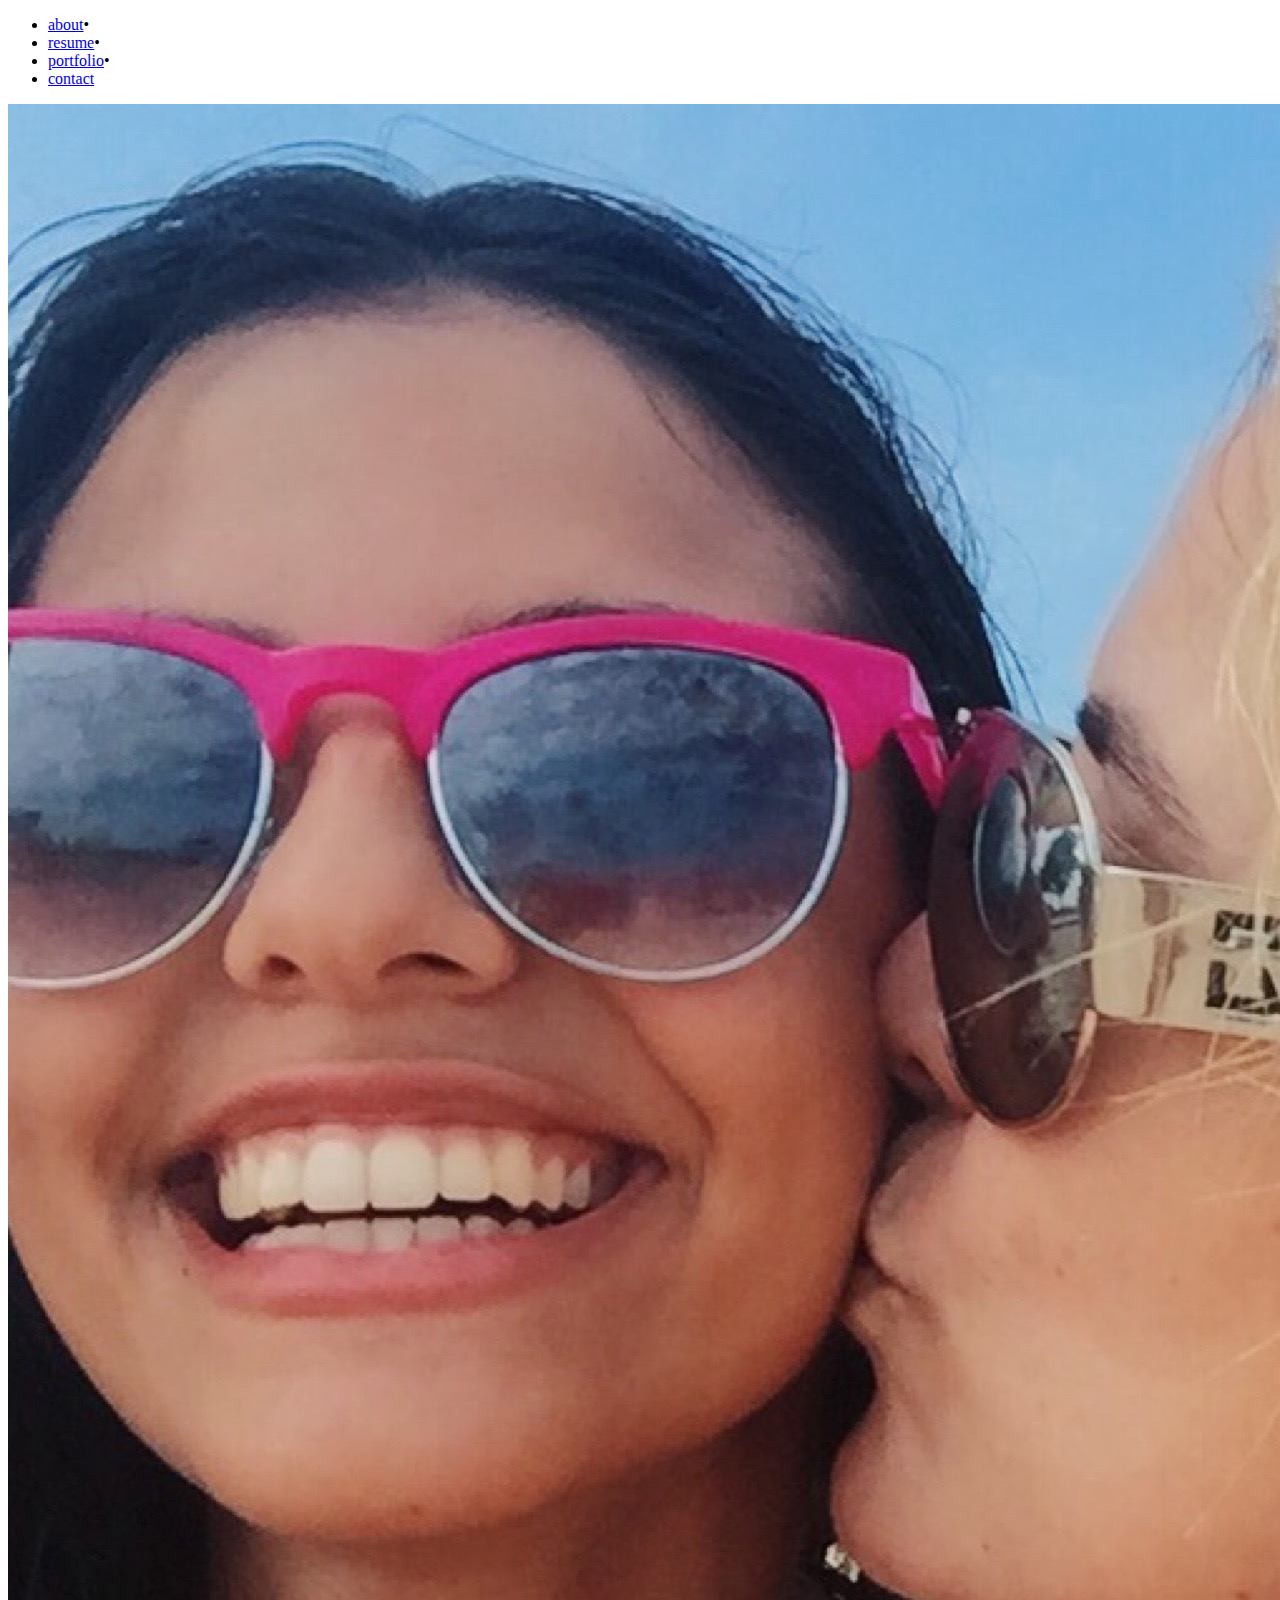
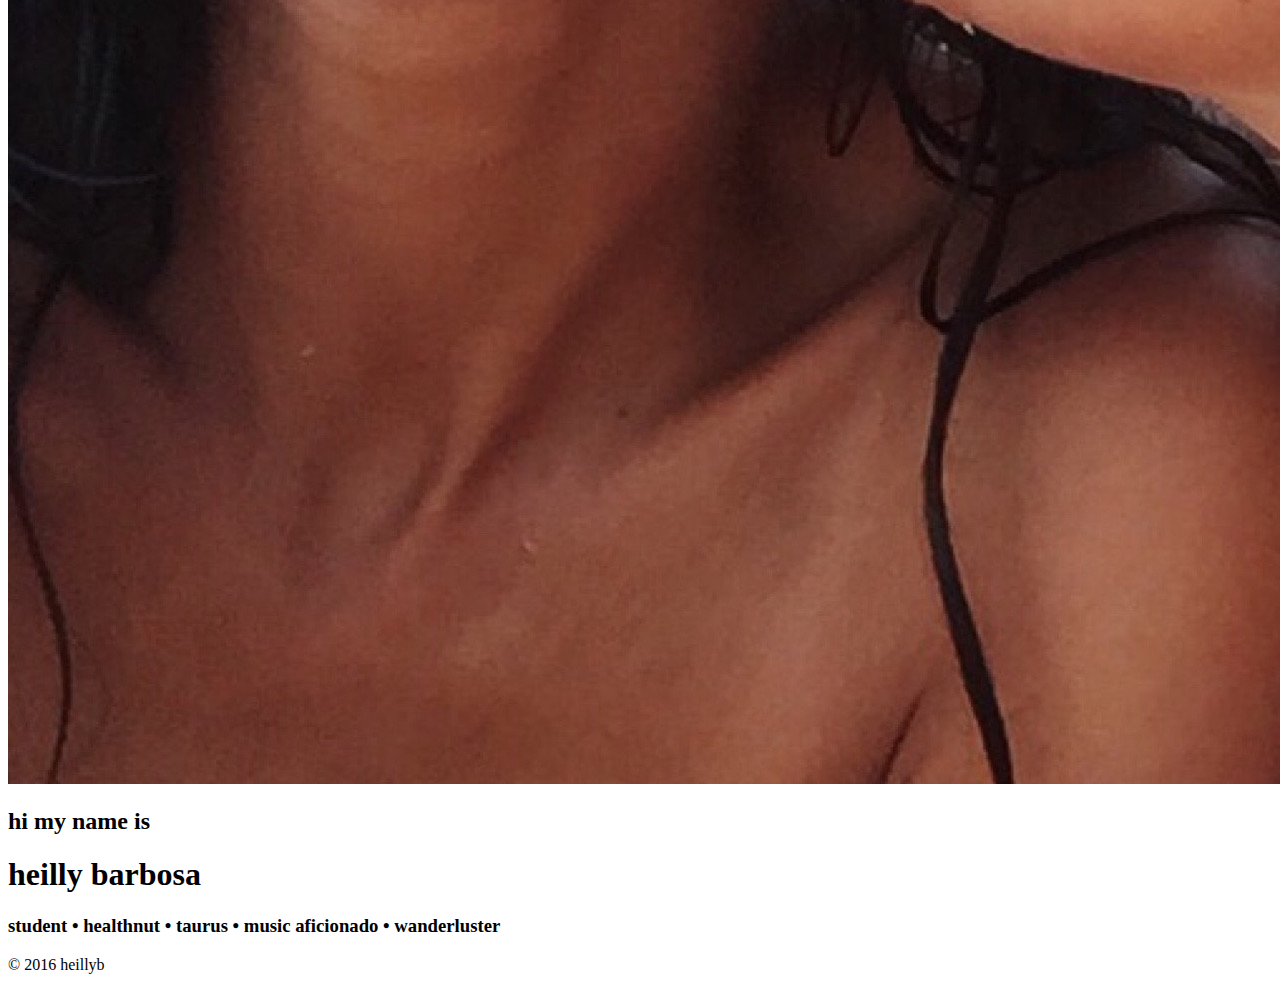
==== index.html @ c7f04a4a "Add files via upload" ====
<!DOCTYPE html>
<html>
    <head>
      <meta http-equiv="content-type" content="text/html; charset=utf-8">

      <title>HEILLYB</title> <!-- DON'T FORGET THE TITLE -->

      <!-- Link to CSS files -->
      <link rel="stylesheet" type="text/css" href="css/normalize.css">
      <link rel="stylesheet" type="text/css" href="css/style.css">
    </head>
    <body>
    <!-- PLACE ALL OF YOUR PAGE CONTENT BELOW HERE -->
    <!-- site navigation -->
    <nav>
      <ul class="navigation">
        <li><a href="about.html">about</a>•</li>
        <li><a href="resume.html">resume</a>•</li>
        <li><a href="portfolio.html">portfolio</a>•</li>
        <li><a href="contact.html">contact</a></li>
      </ul>
    </nav>

    <!-- the wrap class goes around all of our content
          for full page width backgrounds move the
          wrap inside of each container -->
    <div class="wrap">

    <!-- Header -->
    <header>
      <div class="row">

        <div class="column full">

                <div class="picture">
                  <img src="summa.jpg" alt="summer">
                </div>

          <h2>hi my name is</h2>
          <h1>heilly barbosa
          <br>
          </h1>
          <h3>student • healthnut • taurus • music aficionado • wanderluster </h3>

        </div> <!-- /.column -->

      </div> <!-- /.row -->
    </header>

    <!-- Footer -->
    <footer>
      <div class="row">
        <div class="column full">
          <p>&copy; 2016 heillyb</p>
        </div>
      </div>
    </footer>

    </div> <!-- /.wrap -->

    <!-- Don't put anything below here -->
    </body>
</html>
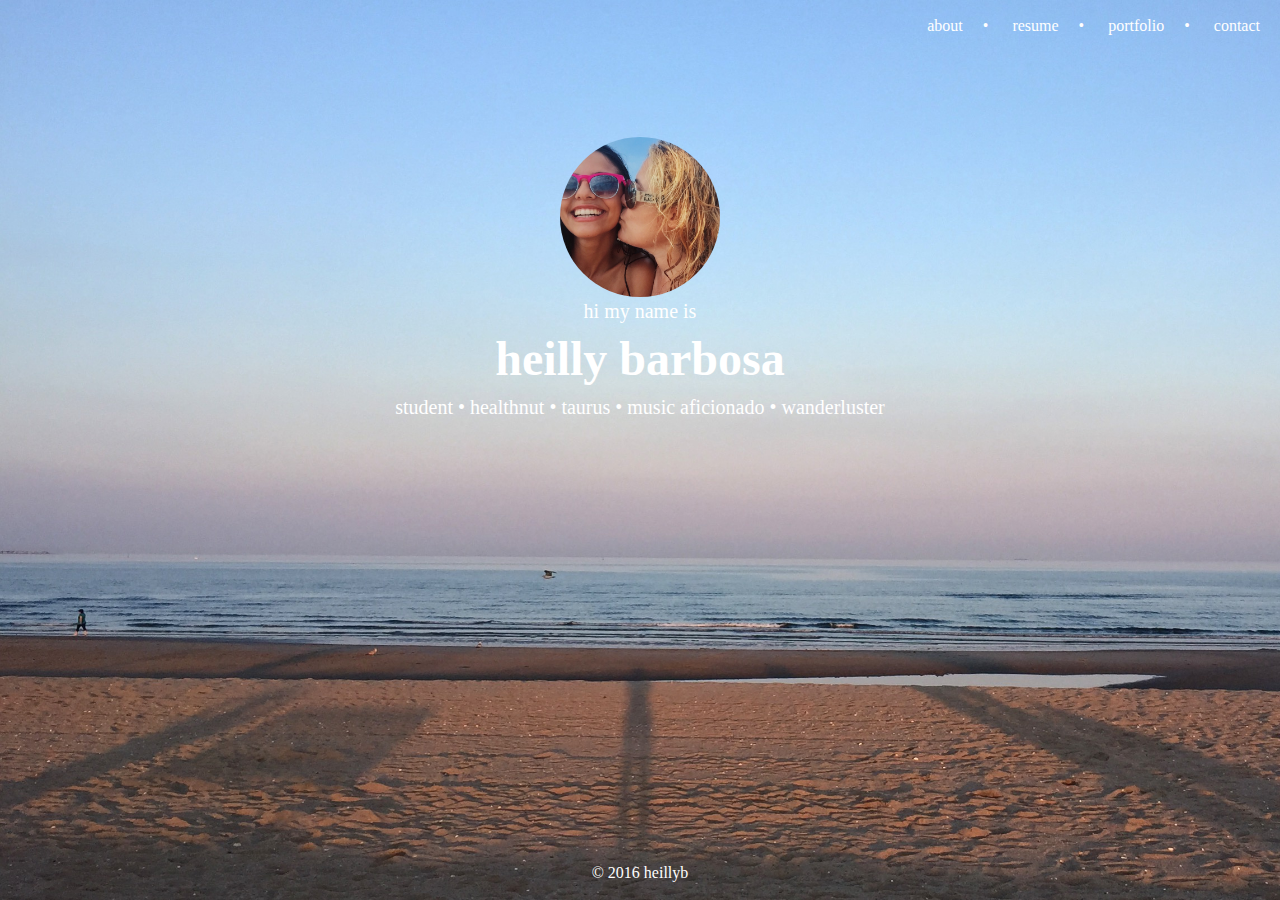
==== commit 59844009: "Update index.html" ====
--- a/index.html
+++ b/index.html
@@ -6,8 +6,8 @@
       <title>HEILLYB</title> <!-- DON'T FORGET THE TITLE -->
 
       <!-- Link to CSS files -->
-      <link rel="stylesheet" type="text/css" href="css/normalize.css">
-      <link rel="stylesheet" type="text/css" href="css/style.css">
+      <link rel="stylesheet" type="text/css" href="normalize.css">
+      <link rel="stylesheet" type="text/css" href="style.css">
     </head>
     <body>
     <!-- PLACE ALL OF YOUR PAGE CONTENT BELOW HERE -->
--- a/style.css
+++ b/style.css
@@ -0,0 +1,564 @@
+
+/* =======================================
+    style.css
+    use this file for your custom styles
+========================================== */
+
+/* use a box model that makes sense */
+*, *:before, *:after {
+  -moz-box-sizing: border-box;
+  -webkit-box-sizing: border-box;
+  box-sizing: border-box;
+}
+
+/* set the default color, font-size, and line height */
+html {
+  color: white;
+  font-size: 1em;
+  line-height: 1.4;
+  font-family: "avenir";
+  height: 100%;
+  margin: 0 auto;
+}
+
+.fonttext {
+  color: white;
+}
+
+body {
+  background-image: url("praia.jpg");
+  background-size: cover;
+  background-position: center;
+  margin: 0 auto;
+}
+
+.wrap {
+  margin: 0 auto;
+}
+
+/* make images and embedded media fluid */
+img,
+object {
+  max-width: 100%;
+}
+
+.picture {
+ width: 10em;
+ height: 10em;
+ margin: 0 auto;
+ -webkit-border-radius: 50%;
+ -moz-border-radius: 50%;
+ border-radius: 50%;
+ -khtml-border-radius: 50%;
+ overflow: hidden;
+}
+
+/* type hierarchy- change for your project */
+h1 {
+  font-size: 3em; /* 48px */
+  text-align: center;
+  color: white;
+  margin: 0;
+}
+
+h2 {
+  font-size: 1.25em; /* 36px */
+  text-align: center;
+  color: white;
+  font-weight: lighter;
+  margin: 0;
+}
+
+h3 {
+  padding-left: 20px;
+  padding-right: 20px;
+  font-size: 1.25em; /* 28px */
+  text-align: center;
+  color: white;
+  font-weight: lighter;
+  margin: 0;
+}
+
+h4 {
+  font-size: 1.125em /*18px */
+}
+
+h5 {
+  font-size: 3em; /* 48px */
+  text-align: center;
+  color: white;
+  margin: auto;
+  margin-top: 2em;
+}
+
+p {
+  color: white;
+}
+
+p2 {
+  font-size: 2px;
+}
+
+/* navigation list styles */
+.navigation {
+  list-style: none;
+  margin: 0;
+  padding: 0;
+  text-align: right;
+  margin-top: 15px;
+}
+
+.navigation li {
+  display: inline-block;
+}
+.navigation a {
+  padding-left: 20px;
+  padding-right: 20px;
+  text-decoration: none;
+  color: white;
+}
+
+.navigation a:hover {
+  -webkit-transition : all 500ms ease;
+  -moz-transition : all 500ms ease;
+  -ms-transition : all 500ms ease;
+  -o-transition : all 500ms ease;
+  color : #DBBAE5;
+}
+
+#active {
+  color : #DBBAE5;
+}
+
+/* Slideshow container */
+.slideshow-container {
+  max-width: 1000px;
+  position: relative;
+  margin: auto;
+}
+
+/* Next & previous buttons */
+.prev, .next {
+  cursor: pointer;
+  position: absolute;
+  top: 50%;
+  width: auto;
+  margin-top: -22px;
+  padding: 16px;
+  color: white;
+  font-weight: bold;
+  font-size: 18px;
+  transition: 0.6s ease;
+  border-radius: 0 3px 3px 0;
+}
+
+/* Position the "next button" to the right */
+.next {
+  right: 0;
+  border-radius: 3px 0 0 3px;
+}
+
+/* On hover, add a black background color with a little bit see-through */
+.prev:hover, .next:hover {
+  background-color: rgba(0,0,0,0.8);
+}
+
+/* Caption text */
+.text {
+  color: #f2f2f2;
+  font-size: 20px;
+  padding: 8px 12px;
+  position: absolute;
+  bottom: 8px;
+  width: 100%;
+  text-align: center;
+}
+
+/* Number text (1/3 etc) */
+.numbertext {
+  color: #f2f2f2;
+  font-size: 12px;
+  padding: 8px 12px;
+  position: absolute;
+  top: 0;
+}
+
+/* The dots/bullets/indicators */
+.dot {
+  cursor:pointer;
+  height: 13px;
+  width: 13px;
+  margin: 0 2px;
+  background-color: #bbb;
+  border-radius: 50%;
+  display: inline-block;
+  transition: background-color 0.6s ease;
+}
+
+.active, .dot:hover {
+  background-color: #717171;
+}
+
+/* Fading animation */
+.fade {
+  -webkit-animation-name: fade;
+  -webkit-animation-duration: 1.5s;
+  animation-name: fade;
+  animation-duration: 1.5s;
+}
+
+@-webkit-keyframes fade {
+  from {opacity: .4}
+  to {opacity: 1}
+}
+
+@keyframes fade {
+  from {opacity: .4}
+  to {opacity: 1}
+}
+
+
+#contact_form
+{
+    margin: 0 auto;
+    width: 50%;
+}
+
+#name
+{
+    width: 100%;
+    color: #3399ff;
+}
+
+#email
+{
+    width: 100%;
+    color: #3399ff;
+}
+
+#message
+{
+    width: 100%;
+    color: #3399ff;
+    margin-bottom: 20px;
+}
+
+.button
+{
+    width: 25%;
+    margin: 0 auto;
+    text-align: center;
+    padding: 15px;
+    border: #fff solid 2px;
+}
+
+.button a
+{
+    color: #DBBAE5;
+}
+
+.aboutme {
+  margin: 0 auto;
+}
+
+.whitebox {
+  opacity: 0.9;
+  border: 1px solid white;
+  background-color: white;
+  margin: 0 auto;
+  padding: 20px;
+  display: flex;
+  width: 80%;
+}
+
+.aboutmetext {
+  text-align: left;
+}
+
+.aboutmepicture {
+  width: 45%;
+  height: 30%;
+  margin-top: 50px;
+  border-radius: 50%;
+  overflow:hidden;
+
+
+}
+
+.aboutmetext {
+  color: #070743;
+  width: 50%;
+  padding-left: 2em;
+}
+
+.resumebox {
+  margin-top: 4em;
+  text-align: center;
+  opacity: 0.9;
+}
+
+.contact {
+  margin-top: 6em;
+}
+
+.whitebox2 {
+  opacity: 0.8;
+  border: 1px solid white;
+  background-color: white;
+  margin: auto;
+  padding-top: 1em;
+  padding-bottom: .6em;
+  display: flex;
+  width: 80%;
+}
+
+
+ul.img-list {
+  list-style-type: none;
+  margin: 0;
+  padding: 0;
+  text-align: center;
+}
+
+ul.img-list li {
+  display: inline-block;
+  height: 150px;
+  margin: 0 1em 1em 0;
+  position: relative;
+  width: 400px;
+}
+
+
+span.text-content {
+  background: rgba(0,0,0,0.5);
+  color: white;
+  cursor: pointer;
+  display: table;
+  height: 150px;
+  left: 0;
+  position: absolute;
+  top: 0;
+  width: 150px;
+}
+
+span.text-content span {
+  display: table-cell;
+  text-align: center;
+  vertical-align: middle;
+}
+
+
+span.text-content {
+  background: #DBBAE5;
+  color: white;
+  cursor: pointer;
+  display: table;
+  height: 150px;
+  left: 0;
+  position: absolute;
+  top: 0;
+  width: 150px;
+  opacity: 0;
+}
+
+ul.img-list li:hover span.text-content {
+  opacity: 1;
+}
+
+
+span.text-content {
+  background: #DBBAE5;
+  color: white;
+  cursor: pointer;
+  display: table;
+  height: 250px;
+  left: 0;
+  position: absolute;
+  top: 0;
+  width: 400px;
+  opacity: 0;
+  -webkit-transition: opacity 500ms;
+  -moz-transition: opacity 500ms;
+  -o-transition: opacity 500ms;
+  transition: opacity 500ms;
+}
+
+span.text-contentsocial {
+  background: rgba(0,0,0,0.5);
+  color: white;
+  cursor: pointer;
+  display: table;
+  height: 150px;
+  left: 0;
+  position: absolute;
+  top: 0;
+  width: 150px;
+}
+
+span.text-contentsocial span {
+  display: table-cell;
+  text-align: center;
+  vertical-align: middle;
+}
+
+
+span.text-contentsocial {
+  background: #DBBAE5;
+  color: white;
+  cursor: pointer;
+  display: table;
+  height: 150px;
+  left: 0;
+  position: absolute;
+  top: 0;
+  width: 150px;
+  opacity: 0;
+}
+
+ul.img-list li:hover span.text-contentsocial {
+  opacity: 1;
+}
+
+span.text-contentsocial {
+  background: #DBBAE5;
+  color: white;
+  cursor: pointer;
+  display: table;
+  height: 150px;
+  left: 0;
+  position: absolute;
+  top: 0;
+  width: 400px;
+  opacity: 0;
+  -webkit-transition: opacity 500ms;
+  -moz-transition: opacity 500ms;
+  -o-transition: opacity 500ms;
+  transition: opacity 500ms;
+}
+
+span.text-contentmom {
+  background: rgba(0,0,0,0.5);
+  color: white;
+  cursor: pointer;
+  display: table;
+  height: 150px;
+  left: 0;
+  position: absolute;
+  top: 0;
+  width: 150px;
+}
+
+span.text-contentmom span {
+  display: table-cell;
+  text-align: center;
+  vertical-align: middle;
+}
+
+
+span.text-contentmom {
+  background: #DBBAE5;
+  color: white;
+  cursor: pointer;
+  display: table;
+  height: 150px;
+  left: 0;
+  position: absolute;
+  top: 0;
+  width: 150px;
+  opacity: 0;
+}
+
+ul.img-list li:hover span.text-contentmom {
+  opacity: 1;
+}
+
+span.text-contentmom {
+  background: #DBBAE5;
+  color: white;
+  cursor: pointer;
+  display: table;
+  height: 330px;
+  left: 0;
+  position: absolute;
+  top: 0;
+  width: 400px;
+  opacity: 0;
+  -webkit-transition: opacity 500ms;
+  -moz-transition: opacity 500ms;
+  -o-transition: opacity 500ms;
+  transition: opacity 500ms;
+}
+
+
+footer {
+  text-align: center;
+  color: white;
+  position: absolute;
+  bottom: 0;
+  width: 100%;
+}
+
+header
+{
+    margin-top: 100px;
+}
+
+@media (min-width: 620px) {
+  .column {
+    float: left;
+    padding-left: 1em;
+    padding-right: 1em;
+
+  }
+
+  .column.full {
+    width: 100%;
+    height: 100%;
+  }
+
+  .column.two-thirds {
+    width: 66.7%;
+  }
+
+  .column.half {
+    width: 50%;
+    margin-top: 6em;
+    opacity: 0.9;
+    border: 0px solid;
+    color: black;
+
+  }
+
+  .column.third {
+    width: 33.3%;
+    margin-top: 6em;
+    opacity: 0.8;
+    border: 5px solid pink;
+    color: black;
+  }
+
+  .column.fourth {
+    width: 25%;
+  }
+
+  .column.flow-opposite {
+    float: right;
+  }
+}
+
+
+/* row used as a clearfix to clear floats */
+.row:before,
+.row:after {
+  content: " ";
+  display: table;
+}
+
+.row:after {
+  clear: both;
+}
+
+.row {
+  *zoom: 1;
+  height: 100%;
+}
